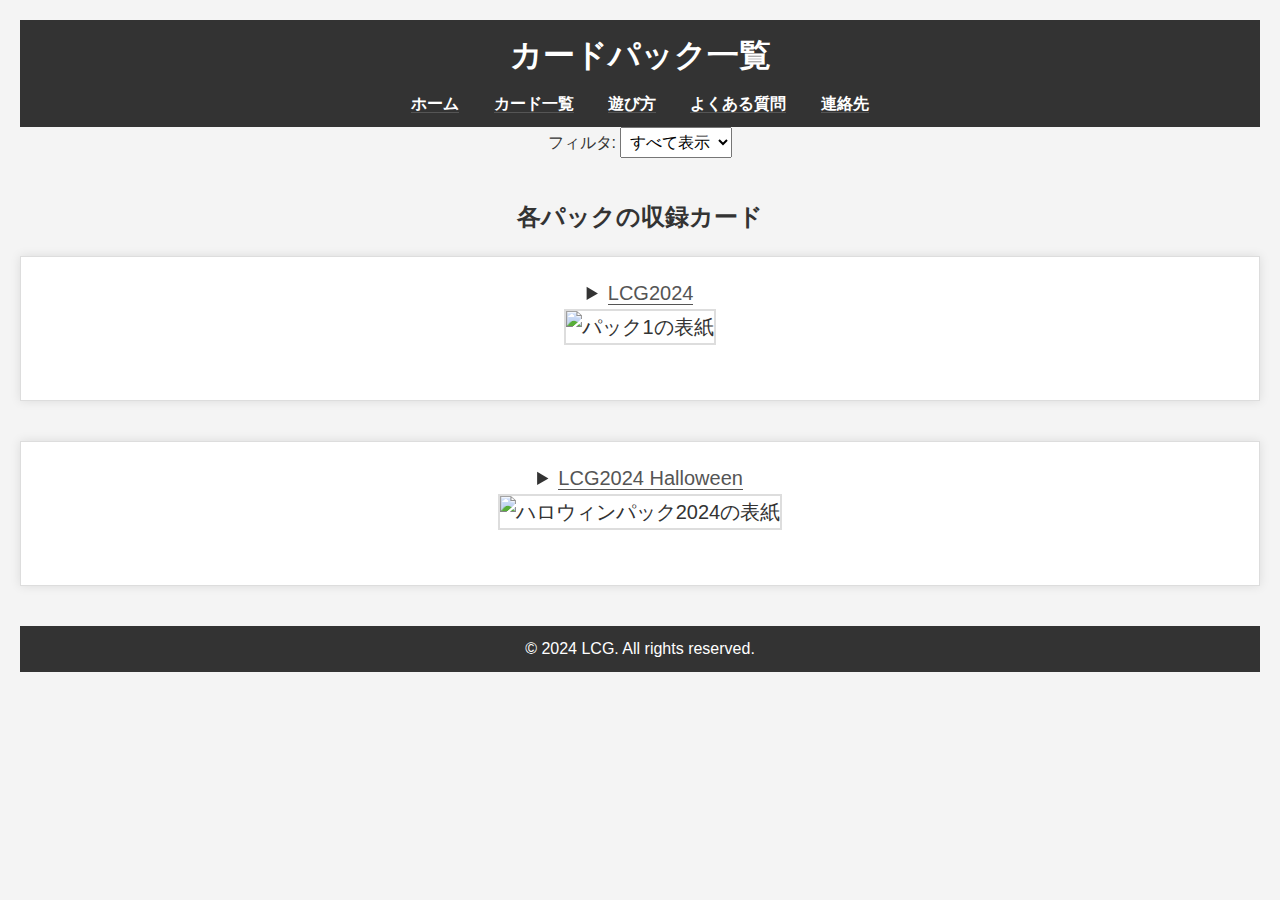
==== cards/cards.html @ a92fa1a2 "Update cards.html" ====
<!DOCTYPE html>
<html lang="ja">
<head>
    <meta charset="UTF-8">
    <meta name="viewport" content="width=device-width, initial-scale=1.0">
    <title>カードパック一覧</title>
    <link rel="stylesheet" href="packs-style.css">
</head>
<body>

    <!-- ヘッダー -->
    <header>
        <h1>カードパック一覧</h1>
        <nav>
            <ul>
                <li><a href="https://lcg-official.github.io/sites/">ホーム</a></li>
                <li><a href="./cards.html">カード一覧</a></li>
                <li><a href="https://lcg-official.github.io/sites/How-to-play/How-to-play.html">遊び方</a></li>
                <li><a href="https://lcg-official.github.io/sites/FAQ/FAQ.html">よくある質問</a></li>
                <li><a href="https://lcg-official.github.io/sites/">連絡先</a></li>
            </ul>
        </nav>
    </header>

    <section id="filter">
        <label for="filter-select">フィルタ:</label>
        <select id="filter-select" onchange="filterCards()">
            <option value="all">すべて表示</option>
            <option value="鞠">鞠</option>
            <option value="樽">樽</option>
            <option value="襟">襟</option>
        </select>
    </section>
    
    <!-- カードパックセクション -->
    <section id="packs">
        <h2>各パックの収録カード</h2>

        <!-- パック1 -->
        <details class="pack">
            <summary><a href="https://togetter.com/li/2450759">LCG2024</a></br>
            <img src="pack1-cover.jpg" alt="パック1の表紙"></summary>
            <ul class="card-list" id="card-list">
 <li class="鞠">	 1/125（鞠）祢祢切＆神崎一樹	</li>
 <li class="鞠">	 2/125（鞠）勝負のダイスロール	</li>
 <li class="鞠">	 3/125（鞠）クロワ	</li>
 <li class="鞠">	 4/125（鞠）獅子心王	</li>
 <li class="鞠">	 5/125（鞠）カヤ	</li>
 <li class="鞠">	 6/125（鞠）素晴らしい戦場の序曲	</li>
 <li class="鞠">	 7/125（鞠）Kies	</li>
 <li class="鞠">	 8/125（鞠）まきゅん	</li>
 <li class="鞠">	 9/125（鞠）Citraran77	</li>
 <li class="鞠">	 10/125（鞠）しとらトークン	</li>
 <li class="樽">	 11/125（樽）陽采	</li>
 <li class="樽">	 12/125（樽）ヒルガオ白	</li>
 <li class="樽">	 13/125（樽）OKKAxxcat	</li>
 <li class="樽">	 14/125（樽）たえみ＆ちゆた	</li>
 <li class="樽">	 15/125（樽）狸大福	</li>
 <li class="樽">	 16/125（樽）萌笑	</li>
 <li class="樽">	 17/125（樽）はるぢおん【覚醒】	</li>
 <li class="樽">	 18/125（樽）決死団の招集	</li>
 <li class="樽">	 19/125（樽）シルフェニス	</li>
 <li class="樽">	 20/125（樽）カリギュラ	</li>
 <li class="襟">	 21/125（襟）Patyuri	</li>
 <li class="襟">	 22/125（襟）aswiz	</li>
 <li class="襟">	 23/125（襟）サティファ	</li>
 <li class="襟">	 24/125（襟）たえみ	</li>
 <li class="襟">	 25/125（襟）ささやかな贈り物	</li>
 <li class="襟">	 26/125（襟）おもちもっちん	</li>
 <li class="襟">	 27/125（襟）タケノコプター	</li>
 <li class="襟">	 28/125（襟）Zipp330	</li>
 <li class="襟">	 29/125（襟）メテオハルト	</li>
 <li class="襟">	 30/125（襟）怪しいショップ店員	</li>
 <li class="鞠">	 31/125（鞠）まゆみ	</li>
 <li class="鞠">	 32/125（鞠）ベルヌイ	</li>
 <li class="鞠">	 33/125（鞠）Michel	</li>
 <li class="鞠">	 34/125（鞠）水海	</li>
 <li class="鞠">	 35/125（鞠）NIXON	</li>
 <li class="鞠">	 36/125（鞠）祢祢切	</li>
 <li class="鞠">	 37/125（鞠）ホビーブラック	</li>
 <li class="鞠">	 38/125（鞠）あらじゅのん	</li>
 <li class="鞠">	 39/125（鞠）三枝春	</li>
 <li class="鞠">	 40/125（鞠）じゅん鞠２	</li>
 <li class="樽">	 41/125（樽）又三郎時貞	</li>
 <li class="樽">	42/125（樽）ちゆた	</li>
 <li class="樽">	43/125（樽）ミルクショコラ	</li>
 <li class="樽">	44/125（樽）健やかな休息	</li>
 <li class="樽">	45/125（樽）石鎚さくら	</li>
 <li class="樽">	46/125（樽）形成バタ	</li>
 <li class="樽">	47/125（樽）わやっしょい	</li>
 <li class="樽">	48/125（樽）switch2015	</li>
 <li class="樽">	49/125（樽）お試しフィンズクラフト	</li>
 <li class="樽">	50/125（樽）リナシェンテ	</li>
 <li class="襟">	51/125（襟）うさしゃん	</li>
 <li class="襟">	52/125（襟）妙技！スローラム走行	</li>
 <li class="襟">	53/125（襟）ぷろちん	</li>
 <li class="襟">	54/125（襟）コックのたぬこさん	</li>
 <li class="襟">	55/125（襟）檀油（まーゆ）	</li>
 <li class="襟">	56/125（襟）黒水光	</li>
 <li class="襟">	57/125（襟）メテオハルト【覚醒】	</li>
 <li class="襟">	58/125（襟）Sakura	</li>
 <li class="襟">	59/125（襟）こおしん	</li>
 <li class="襟">	60/125（襟）春堵	</li>
 <li class="鞠">	61/125（鞠）蜘蛛糸大収穫	</li>
 <li class="樽">	62/125（樽）超高級ナイトクラブ	</li>
 <li class="樽">	63/125（樽）ゲロっ気ぃグロッキー	</li>
 <li class="襟">	64/125（襟）小麦粉ファッサァァァァ	</li>
 <li class="襟">	66/125（襟）気まぐれ探索行動	</li>
 <li class="鞠">	67/125（鞠）そふるん【覚醒】　セリフ変更	</li>
 <li class="鞠">	68/125（鞠）グリちゃむ	</li>
 <li class="樽">	69/125（樽）シラファリン	</li>
 <li class="鞠">	70/125（鞠）claes	</li>
 <li class="樽">	71/125 (樽) 初めての待ち合わせ	</li>
 <li class="鞠">	72/125 (鞠) ジェイミー	</li>
 <li class="樽">	73/125 (樽) 峰井琉有亜	</li>
 <li class="樽">	74/125 (樽) 翡翠つばさ	</li>
 <li class="鞠">	75/125 (鞠) こなぷん	</li>
 <li class="鞠">	76/125 (鞠) ユミーヤ	</li>
 <li class="鞠">	77/125 (鞠) ひよこ閣下	</li>
 <li class="鞠">	78/125 (鞠) SCK178	</li>
 <li class="鞠">	79/125 (鞠) マスター主婦	</li>
 <li class="襟">	80/125 (襟) やる気スイッチを探す旅	</li>
 <li class="襟">	81/125（襟）始まりの合図	</li>
 <li class="鞠">	82/125（鞠）じゅんバニー【覚醒】	</li>
 <li class="鞠">	83/125（鞠）カヤ・テンペスト	</li>
 <li class="樽">	84/125（樽）リヴェリー	</li>
 <li class="鞠">	85/125（鞠）ソフル	</li>
 <li class="襟">	86/125（襟）ぷろちん【覚醒】	</li>
 <li class="鞠">	87/125（鞠）ユミーヤ【覚醒】	</li>
 <li class="襟">	88/125（襟）にゃみにゃ	</li>
 <li class="鞠">	89/125（鞠）シンツォ	</li>
 <li class="樽">	90/125（樽）あにぷり	</li>
 <li class="襟">	91/125（襟）Zipp330【覚醒】	</li>
 <li class="襟">	92/125（襟）Sakura【覚醒】	</li>
 <li class="鞠">	93/125（鞠）マスター主婦【覚醒】	</li>
 <li class="鞠">	94/125（鞠）高まる覚醒への力	</li>
 <li class="樽">	95/125（樽）ミルクショコラ【覚醒】	</li>
 <li class="鞠">	96/125（鞠）零凪	</li>
 <li class="襟">	97/125（襟）ひろまろん	</li>
 <li class="鞠">	98/125（鞠）めいとぅ	</li>
 <li class="樽">	99/125（樽）華麗なる愛の逃飛行	</li>
 <li class="樽">	00/125（樽）＆ヒルガオ白　＆狸大福	</li>
 <li class="鞠">	101/125（鞠）ウルパナマン	</li>
 <li class="襟">	102/125（襟）果てしない黄金茸畑	</li>
 <li class="襟">	103/125（襟）しゃちょWARD	</li>
 <li class="樽">	104/125（樽）とある世界の裏情報	</li>
 <li class="鞠">	105/125（鞠）森崎焔香	</li>
 <li class="樽">	106/125（樽）teslla	</li>
 <li class="樽">	107/125（樽）Fryxell	</li>
 <li class="鞠">	108/125（鞠）厨房大戦争の幕開け	</li>
 <li class="樽">	109/125（樽）雪花の守護者	</li>
 <li class="鞠">	110/125（鞠）全力本気モード。	</li>
 <li class="樽">	111/125（樽）いい加減にして	</li>
 <li class="樽">	112/125（樽）リナシェンテ【覚醒】	</li>
 <li class="襟">	113/125（襟）祝杯のひと時	</li>
 <li class="襟">	114/125（襟）ティニエル	</li>
 <li class="鞠">	115/125（鞠）ジェイミー【覚醒】	</li>
 <li class="鞠">	116/125（鞠）まゆみ【覚醒】	</li>
 <li class="樽">	117/125（樽）シルフェニス【覚醒】	</li>
 <li class="鞠">	118/125（鞠）ミラクルヘッドショット	</li>
 <li class="鞠">	119/125（鞠）安らぎ快眠ハンモック	</li>
 <li class="樽">	120/125（樽）討伐作戦会議なぅ	</li>
 <li class="樽">	121/125（樽）GLADBIRD	</li>
 <li class="樽">	122/125（樽）teslla＆Fryxell	</li>
 <li class="鞠">	123/125（鞠）パチェリー	</li>
 <li class="鞠">	124/125（鞠）イナバさん【覚醒】	</li>
 <li class="樽">	125/125（樽）＆ﾐﾙｸｼｮｺﾗ　＆石鎚さくら	</li>

                <!-- 他のカード名を追加 -->
           </ul>
        </details>

        <!-- パック2 -->
        <details class="pack">
            <summary><a href="https://togetter.com/li/2450763">LCG2024 Halloween</a></br>
            <img src="0000.png" alt="ハロウィンパック2024の表紙"></summary>
            <ul class="card-list">
                 <li class="">カード名6</li>
                 <li class="">カード名7</li>
                 <li class="">カード名8</li>
                 <li class="">カード名9</li>
                 <li class="">カード名10</li>
                <!-- 他のカード名を追加 -->
            </ul>
        </div>


    </section>

    <!-- フッター -->

    <footer>
        <p>&copy; 2024 LCG. All rights reserved.</p>
    </footer>

<!-- JavaScript -->
    <script>
        // フィルタ機能の実装
        function filterCards() {
            const filter = document.getElementById("filter-select").value; // 選択されたフィルタの値を取得
            const cards = document.querySelectorAll("#card-list li"); // すべてのリストアイテムを取得

            cards.forEach(card => {
                if (filter === "all") {
                    card.style.display = "list-item"; // "すべて表示"なら全て表示
                } else if (card.classList.contains(filter)) {
                    card.style.display = "list-item"; // フィルタ条件に合うカードだけ表示
                } else {
                    card.style.display = "none"; // フィルタ条件に合わないカードは非表示
                }
            });
        }
    </script>

    
</body>
</html>
---- cards/packs-style.css ----
/* ベーシックリセット */
* {
    margin: 0;
    padding: 0;
    box-sizing: border-box;
}

/* 全体のスタイル */
body {
    font-family: Arial, sans-serif;
    line-height: 1.6;
    background-color: #f4f4f4;
    color: #333;
    padding: 20px;
}

body a {
    color: #555; /* 標準のリンク色 */
    text-decoration: none; /* 下線をデフォルトで外す */
    border-bottom: 1px solid #555; /* 下線の代わりにボーダーで下線効果 */
    transition: color 0.3s ease, border-bottom-color 0.3s ease; /* 色と下線の変化をスムーズに */
}

body a:hover {
    color: #333; /* ホバー時に少し濃い色に変更 */
    border-bottom-color: #333; /* 下線の色もホバー時に変える */
    text-decoration: none; /* 下線ではなくボーダーでホバーエフェクト */
}


header {
    background-color: #333;
    color: #fff;
    padding: 10px 0;
    text-align: center;
}

header h1 {
    margin-bottom: 10px;
}

nav ul {
    list-style-type: none;
    padding: 0;
}

nav ul li {
    display: inline;
    margin: 0 15px;
}

nav ul li a {
    color: #fff;
    text-decoration: none;
    font-weight: bold;
}

nav ul li a:hover {
    text-decoration: underline;
}

/* カードパックセクションのスタイル */
#packs {
    margin: 40px 0;
    text-align: center;
}

h2 {
    margin-bottom: 20px;
    color: #333;
    font-size: 24px;
}

.pack {
    margin-bottom: 40px;
    background-color: #fff;
    padding: 20px;
    border: 1px solid #ddd;
    box-shadow: 0 0 10px rgba(0, 0, 0, 0.1);
    text-align: center;
}

.pack summary {
    font-size: 20px;
    color: #333;
    cursor: pointer;
    margin-bottom: 15px;
}

.pack img {
    width: 300px;
    height: 200px;
    object-fit: cover;
    margin-bottom: 20px;
    border: 2px solid #ddd;
}

/* カード名リストのスタイル */
.card-list {
    list-style-type: none;
    padding: 0;
    text-align: left;
    margin: 0 auto;
    width: 50%;
}

.card-list li {
    background-color: #f9f9f9;
    padding: 10px;
    margin: 5px 0;
    border: 1px solid #ddd;
    border-radius: 5px;
    transition: background-color 0.3s;
}

.card-list li:hover {
    background-color: #ececec;
}


/* フィルタ */
#filter {
    margin-bottom: 20px;
    text-align: center;
}

#filter select {
    padding: 5px;
    font-size: 16px;
}


/* フッター */
footer {
    text-align: center;
    margin-top: 40px;
    padding: 10px;
    background-color: #333;
    color: #fff;
}

footer p {
    margin: 0;
}
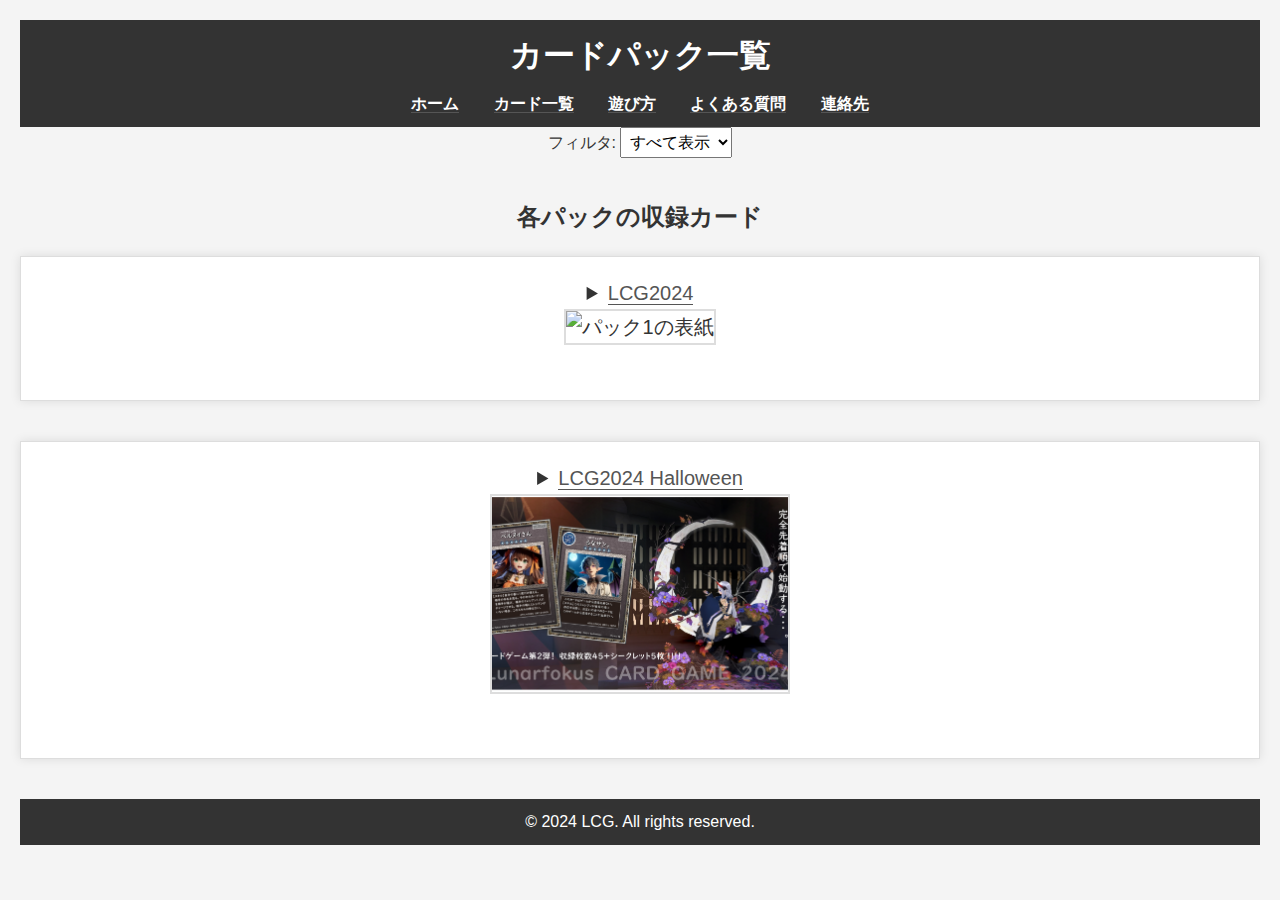
==== commit 8c23ec2f: "Update cards.html" ====
--- a/cards/cards.html
+++ b/cards/cards.html
@@ -173,7 +173,7 @@
         <!-- パック2 -->
         <details class="pack">
             <summary><a href="https://togetter.com/li/2450763">LCG2024 Halloween</a></br>
-            <img src="0000.png" alt="ハロウィンパック2024の表紙"></summary>
+            <img src="./00000.png" alt="ハロウィンパック2024の表紙"></summary>
             <ul class="card-list">
                  <li class="">カード名6</li>
                  <li class="">カード名7</li>
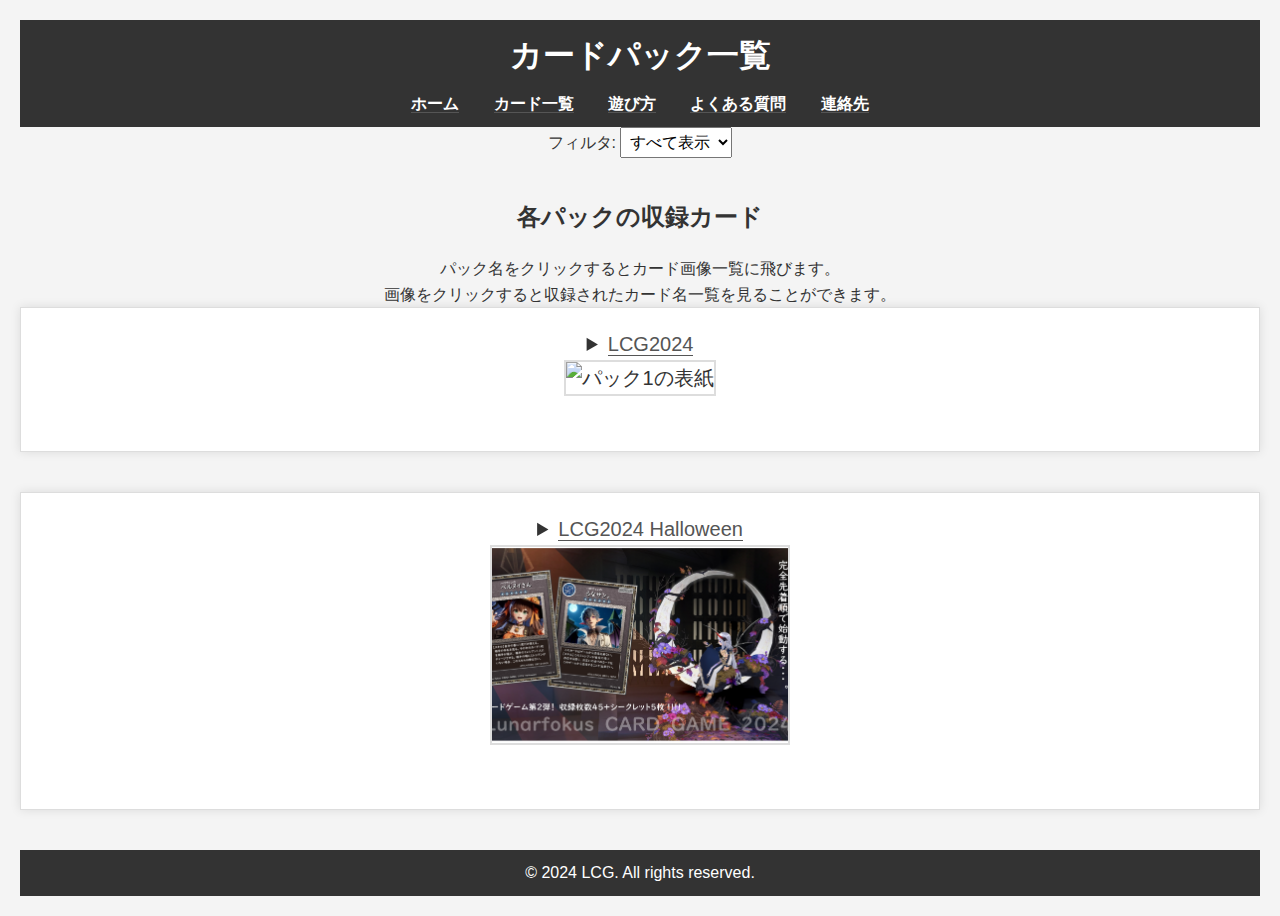
==== commit b2b1249e: "Update cards.html" ====
--- a/cards/cards.html
+++ b/cards/cards.html
@@ -35,6 +35,9 @@
     <!-- カードパックセクション -->
     <section id="packs">
         <h2>各パックの収録カード</h2>
+        <p>パック名をクリックするとカード画像一覧に飛びます。</br></p>
+        <p>画像をクリックすると収録されたカード名一覧を見ることができます。</br></p>
+        
 
         <!-- パック1 -->
         <details class="pack">
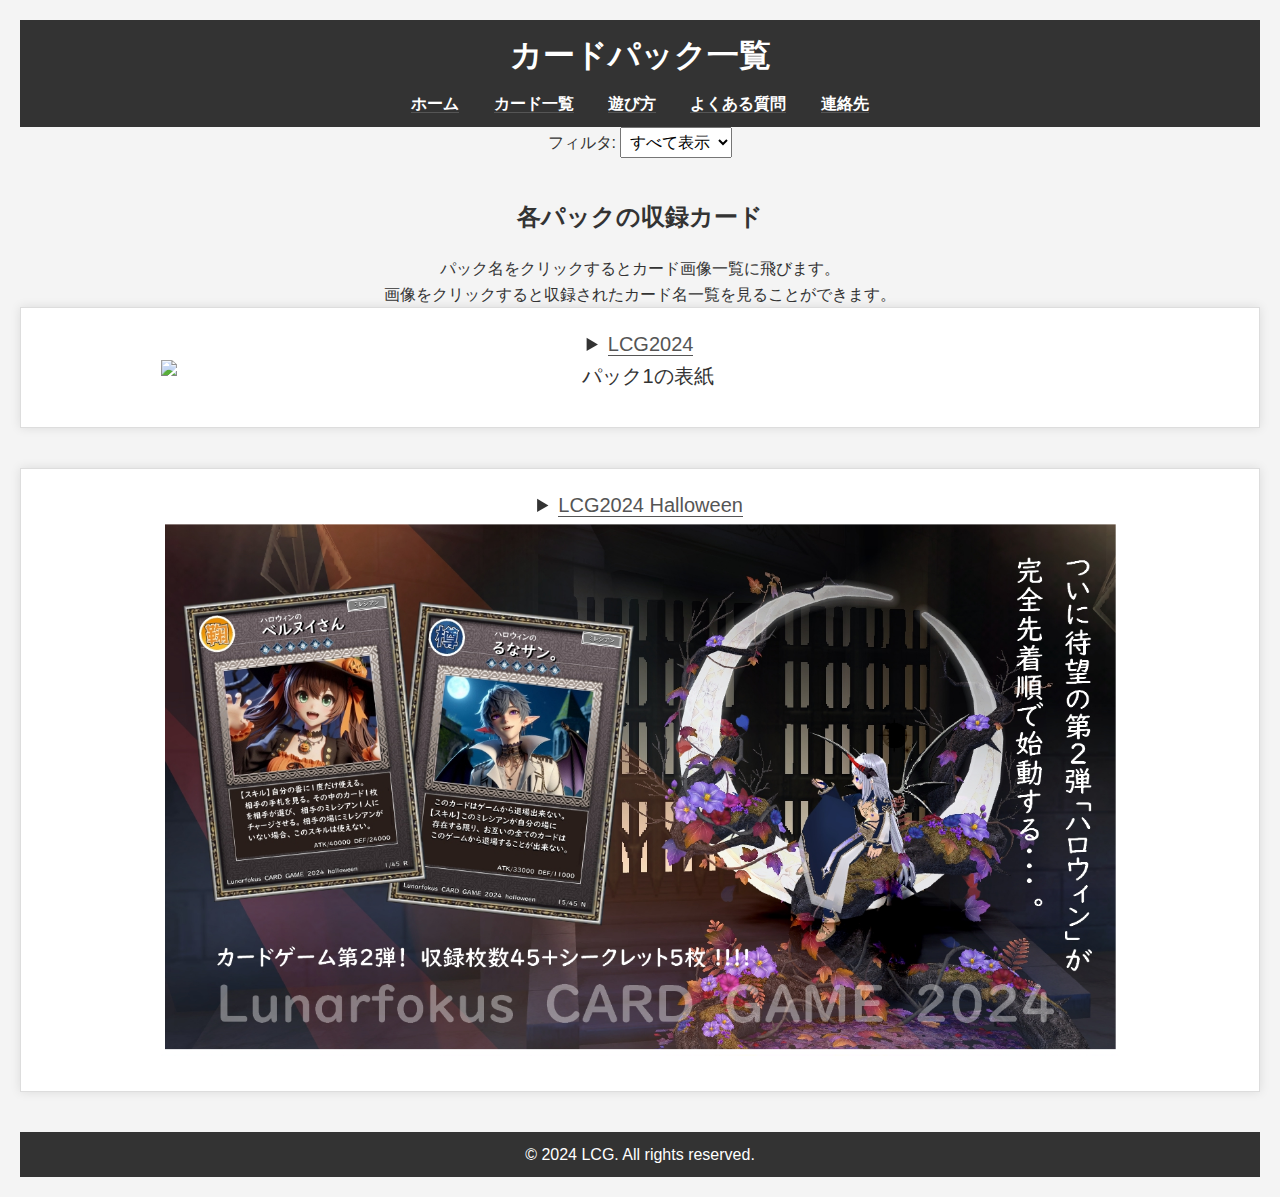
==== commit c16864e2: "Update cards.html" ====
--- a/cards/cards.html
+++ b/cards/cards.html
@@ -142,7 +142,7 @@
  <li class="襟">	97/125（襟）ひろまろん	</li>
  <li class="鞠">	98/125（鞠）めいとぅ	</li>
  <li class="樽">	99/125（樽）華麗なる愛の逃飛行	</li>
- <li class="樽">	00/125（樽）＆ヒルガオ白　＆狸大福	</li>
+ <li class="樽">	100/125（樽）＆ヒルガオ白　＆狸大福	</li>
  <li class="鞠">	101/125（鞠）ウルパナマン	</li>
  <li class="襟">	102/125（襟）果てしない黄金茸畑	</li>
  <li class="襟">	103/125（襟）しゃちょWARD	</li>
@@ -178,6 +178,137 @@
             <summary><a href="https://togetter.com/li/2450763">LCG2024 Halloween</a></br>
             <img src="./00000.png" alt="ハロウィンパック2024の表紙"></summary>
             <ul class="card-list">
+1/45(鞠)ベルヌイさん
+<li class="樽"> 2/45(樽)Halloween Night</li>
+<li class="襟"> 3/45(襟)にゃみニャ。</li>
+<li class="樽"> 4/45(樽)シラファりん</li>
+<li class="鞠"> 5/45(鞠)じゅん魔理</li>
+<li class="鞠"> 6/45(鞠)Black Hobby</li>
+<li class="樽"> 7/45(樽)キョンシーヴァタ</li>
+<li class="襟"> 8/45(襟)ウサッチ</li>
+<li class="樽"> 9/45(樽)カリギュラス</li>
+<li class="鞠">10/45(鞠)178スケルトン</li>
+<li class="鞠">11/45(鞠)ニクソニアⅢ世</li>
+<li class="樽">12/45(樽)お菓子の取り立て</li>
+<li class="樽">13/45(樽)シルフェシアス</li>
+<li class="樽">14/45(樽)リナしゃん。</li>
+<li class="樽">15/45(樽)るなサン。</li>
+<li class="樽">16/45(樽)Master･switch</li>
+<li class="襟">17/45(襟)ハロウィン･パーティー</li>
+<li class="鞠">18/45(鞠)まゆみちゃん＆使い魔クロ</li>
+<li class="樽">19/45(樽)月夜の追跡者の監獄</li>
+<li class="鞠">20/45(鞠)ホラぷん</li>
+<li class="樽">21/45(樽)じゅんろう</li>
+<li class="鞠">22/45(鞠)渾身のハイキック</li>
+<li class="鞠">23/45(鞠)サキュのん。</li>
+<li class="樽">24/45(樽)留守を任された使い魔</li>
+<li class="襟">25/45(襟)にゃみニャ。＆ジエイル</li>
+<li class="樽">26/45(樽)ふりちゃん</li>
+<li class="樽">27/45(樽)てすらん</li>
+<li class="鞠">28/45(鞠)ジェイみん</li>
+<li class="樽">29/45(樽)さくらだった肉塊</li>
+<li class="樽">30/45(樽)ほっちゃん</li>
+<li class="鞠">31/45(鞠)魅惑なハロウィン</li>
+<li class="襟">32/45(襟)ティニバロッサ</li>
+<li class="樽">33/45(樽)謎の仮面貴公子</li>
+<li class="樽">34/45(樽)怪しげな貴婦人</li>
+<li class="襟">35/45(襟)死神春堵</li>
+<li class="鞠">36/45(鞠)ジャスミン幽</li>
+<li>37/45 ？？？？？</li>
+<li>38/45 ？？？？？</li>
+<li class="襟">39/45(襟)吊り下げブランコ</li>
+<li class="襟">40/45(襟)人の欲を喰らうサクヴィー</li>
+<li class="襟">41/45(襟)幽雪</li>
+<li class="樽">42/45(樽)ミルキュラ</li>
+<li class="襟">43/45(襟)紅眼の隕石竜兵</li>
+<li class="襟">44/45(襟)サクヴィー＆ミレシアン</li>
+<li class="襟">45/45(襟)闇魔界を繋ぐ番人</li>
+<li class="鞠">46/45(鞠)ホビ造</li>
+<li class="襟">47/45(襟)タワージャック・オ・ランタン</li>
+                <!-- 他のカード名を追加 -->
+            </ul>
+        </div>
+
+                    <!-- パック3 -->
+        <details class="pack">
+            <summary><a href="https://togetter.com/li/2450763">LCG2024 Halloween</a></br>
+            <img src="./2024_3.jpg" alt="2024BOOSTER1の表紙"></summary>
+            <ul class="card-list">
+                1/60(樽)カイ＆サンダー・ドラゴン
+<li class="襟">2/60(襟)Zipp330</li>
+<li class="襟">3/60(襟)ジエイル</li>
+<li class="樽">4/60(樽)switch2015</li>
+<li>5/60(  )サンダー・ドラゴン</li>
+<li class="樽">6/60(樽)試行錯誤の開発実験</li>
+<li class="鞠">7/60(鞠)お忍びナイトバカンス</li>
+<li class="鞠">8/60(鞠)豊穣の舞い</li>
+<li class="鞠">9/60(鞠)シンツォ＆守護のクーン</li>
+<li class="襟">10/60(襟)Bestt＆黒ダチョウ</li>
+<li class="鞠">11/60(鞠)ぴよひ子＆ポポ子</li>
+<li class="鞠">12/60(鞠)マスター主婦＆妖精フローラ</li>
+<li class="樽">13/60(樽)氷点下寸前の休日</li>
+<li class="鞠">14/60(鞠)まきゅん</li>
+<li class="樽">15/60(樽)カイ</li>
+<li class="樽">16/60(樽)能無し駄目イド長</li>
+<li class="樽">17/60(樽)池本すずな</li>
+<li class="襟">18/60(襟)ぷろちん＆イエローホース</li>
+<li class="鞠">19/60(鞠)那宵</li>
+<li>20/60(　)妖精ブローラ</li>
+<li class="鞠">21/60(鞠)旋律</li>
+<li class="鞠">22/60(鞠)マスター主婦</li>
+<li class="鞠">23/60(鞠)岩山龍</li>
+<li class="襟">24/60(襟)Siefert</li>
+<li class="襟">25/60(襟)ジャスミンゆ</li>
+<li class="襟">26/60(襟)うさしゃん＆蒼い妖精竜</li>
+<li class="襟">27/60(襟)Zipp330＆クーン</li>
+<li>28/60(　)アンヌーン・クーン</li>
+<li class="樽">29/60(樽)熟練された魔力操作</li>
+<li class="鞠">30/60(鞠)まゆみ</li>
+<li class="鞠">31/60(鞠)那宵【覚醒】</li>
+<li class="襟">32/60(襟)Siefert【覚醒】</li>
+<li class="襟">33/60(襟)ハベル</li>
+<li class="鞠">34/60(鞠)ホビーブラック【覚醒】</li>
+<li class="鞠">35/60(鞠)旋律【覚醒】</li>
+<li class="鞠">36/60(鞠)ジェイミー＆トゥアン</li>
+<li class="襟">37/60(襟)賢明な物資調達</li>
+<li class="襟">38/60(襟)ジエイル【覚醒】</li>
+<li class="鞠">39/60(鞠)熟練ヒーラーのベルヌイ</li>
+<li class="樽">40/60(樽)形成バタ＆ジオ</li>
+<li class="襟">41/60(襟)Bastt　</li>　　　　　
+<li class="樽">42/60(樽)Fryxell【覚醒】</li>
+<li class="鞠">43/60(鞠)NIXON＆黒騎士X</li>
+<li class="樽">44/60(樽)石鎚さくら　</li>　　
+<li class="樽">45/60(樽)ミルクショコラ　</li>
+<li>46/60(　)ファイア・ドラゴン</li>
+<li class="樽">47/60(樽)アランキ</li>
+<li class="襟">48/60(襟)ティニエル</li>
+<li class="鞠">49/60(鞠)えんちょ</li>
+<li class="樽">50/60(樽)匿名希望</li>
+<li>51/60(　)ウィザード・ローブアーマー</li>
+<li>52/60(　)メモリアル・フラワーウェア</li>
+<li class="鞠">53/60(鞠)えんちょ＆ファイア・ドラゴン</li>
+<li class="鞠">55/60(鞠)こなぷん＆ダル</li>
+<li>56/60(　)？？？</li>
+<li class="鞠">57/60(鞠)森崎焔香＆ベヤヤ</li>
+<li class="樽">58/60(樽)授かりし聖なる力</li>
+<li class="樽">59/60(樽)アランキ＆ケラウノス</li>
+<li>60/60(　)？？？</li>
+<li class="樽">61/60(樽)こいつは喰えんぞ</li>
+<li class="襟">48/60(襟)62/60(襟)ティニエル＆クーン</li>
+<li class="襟">48/60(襟)63/60(襟)僕たちは仲良しさん</li>
+<li class="樽">64/60(樽)テスラ＆フェニックス</li>
+<li>65/60(　)？？？</li>
+<li class="襟">54/60(襟)ハベル【覚醒】</li>
+
+                <!-- 他のカード名を追加 -->
+            </ul>
+        </div>
+
+                <!-- パック4 -->
+        <details class="pack">
+            <summary><a href="https://togetter.com/li/2450763">LCG2024 Halloween</a></br>
+            <img src="./3600.jpg" alt="2024BOOSTER2の表紙"></summary>
+            <ul class="card-list">
                  <li class="">カード名6</li>
                  <li class="">カード名7</li>
                  <li class="">カード名8</li>
--- a/cards/packs-style.css
+++ b/cards/packs-style.css
@@ -87,12 +87,12 @@
     margin-bottom: 15px;
 }
 
+/* カードパックの画像が画面幅に応じて調整されるように */
 .pack img {
-    width: 300px;
-    height: 200px;
-    object-fit: cover;
-    margin-bottom: 20px;
-    border: 2px solid #ddd;
+    max-width: 80%; /* 画像の最大幅を100%にすることで親要素の幅に収まる */
+    height: auto;    /* 高さを自動調整して縦横比を維持 */
+    display: block;  /* 画像をブロック要素にして、余白を防ぐ */
+    margin: 0 auto;  /* 中央揃えにする */
 }
 
 /* カード名リストのスタイル */
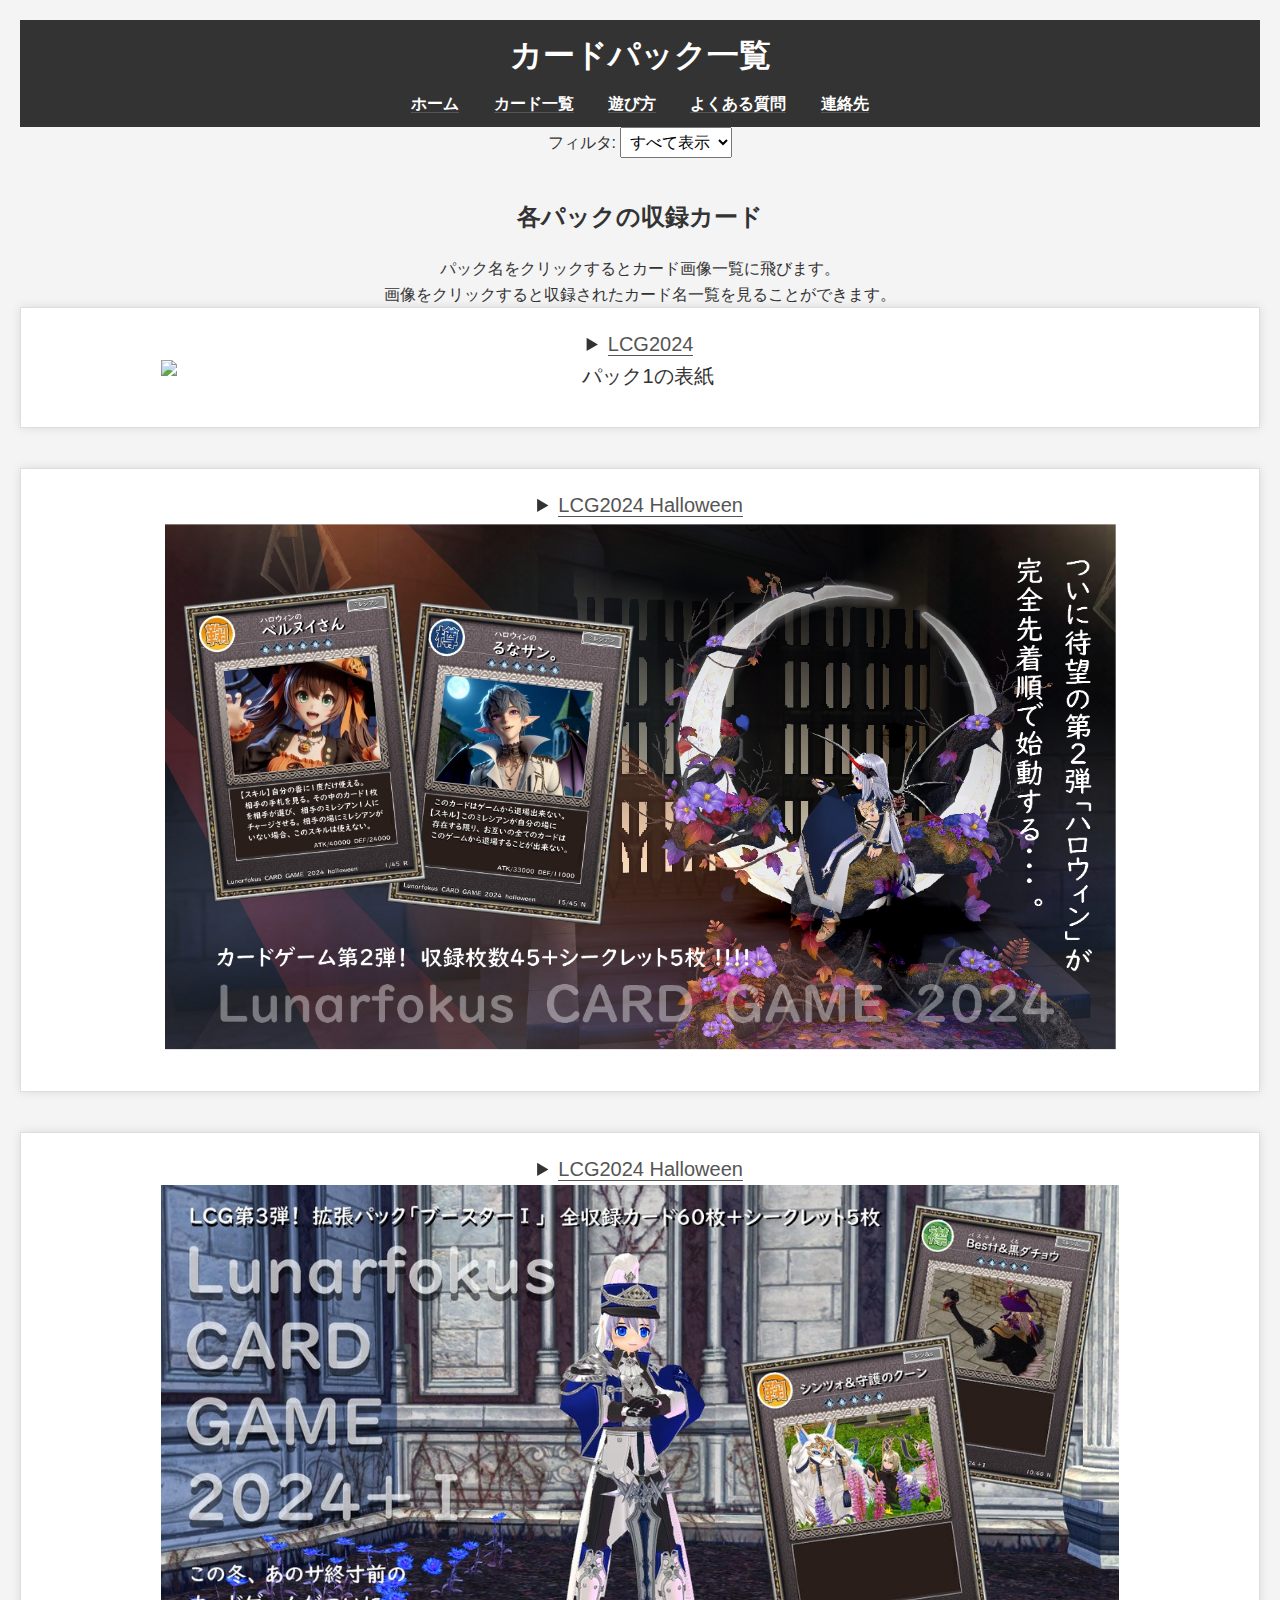
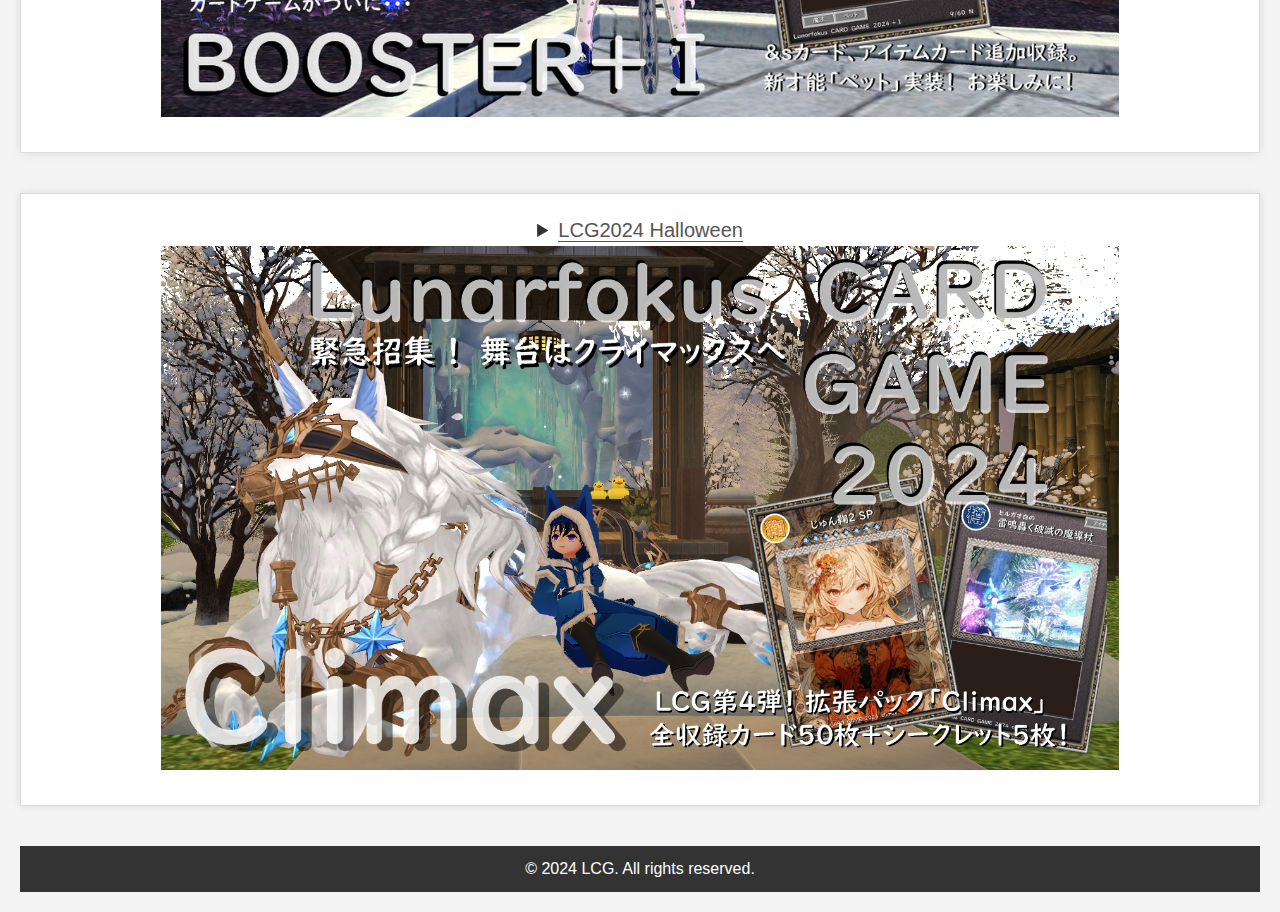
==== commit a175f2d9: "Update cards.html" ====
--- a/cards/cards.html
+++ b/cards/cards.html
@@ -227,8 +227,7 @@
 <li class="襟">47/45(襟)タワージャック・オ・ランタン</li>
                 <!-- 他のカード名を追加 -->
             </ul>
-        </div>
-
+              </details>
                     <!-- パック3 -->
         <details class="pack">
             <summary><a href="https://togetter.com/li/2450763">LCG2024 Halloween</a></br>
@@ -302,21 +301,17 @@
 
                 <!-- 他のカード名を追加 -->
             </ul>
-        </div>
+            </details>
 
                 <!-- パック4 -->
         <details class="pack">
             <summary><a href="https://togetter.com/li/2450763">LCG2024 Halloween</a></br>
             <img src="./3600.jpg" alt="2024BOOSTER2の表紙"></summary>
             <ul class="card-list">
-                 <li class="">カード名6</li>
-                 <li class="">カード名7</li>
-                 <li class="">カード名8</li>
-                 <li class="">カード名9</li>
-                 <li class="">カード名10</li>
+
                 <!-- 他のカード名を追加 -->
             </ul>
-        </div>
+                </details>
 
 
     </section>
